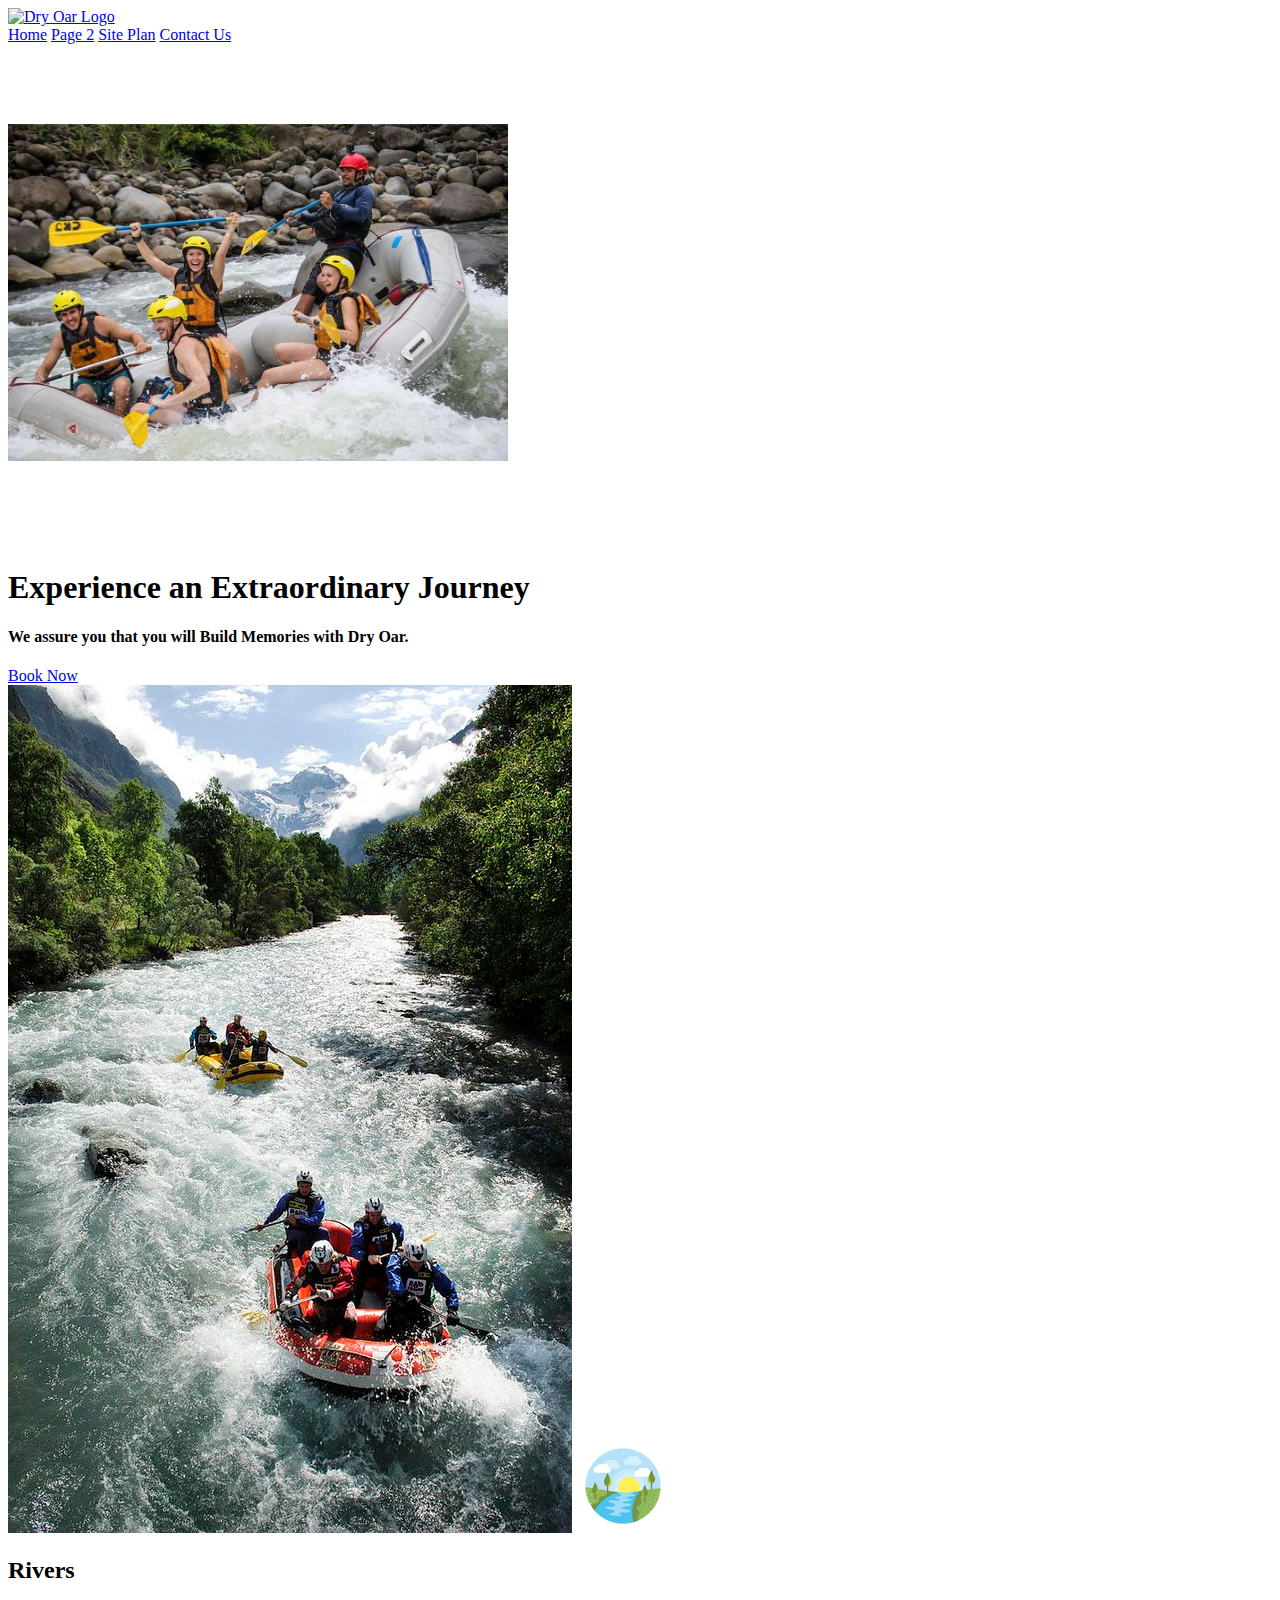
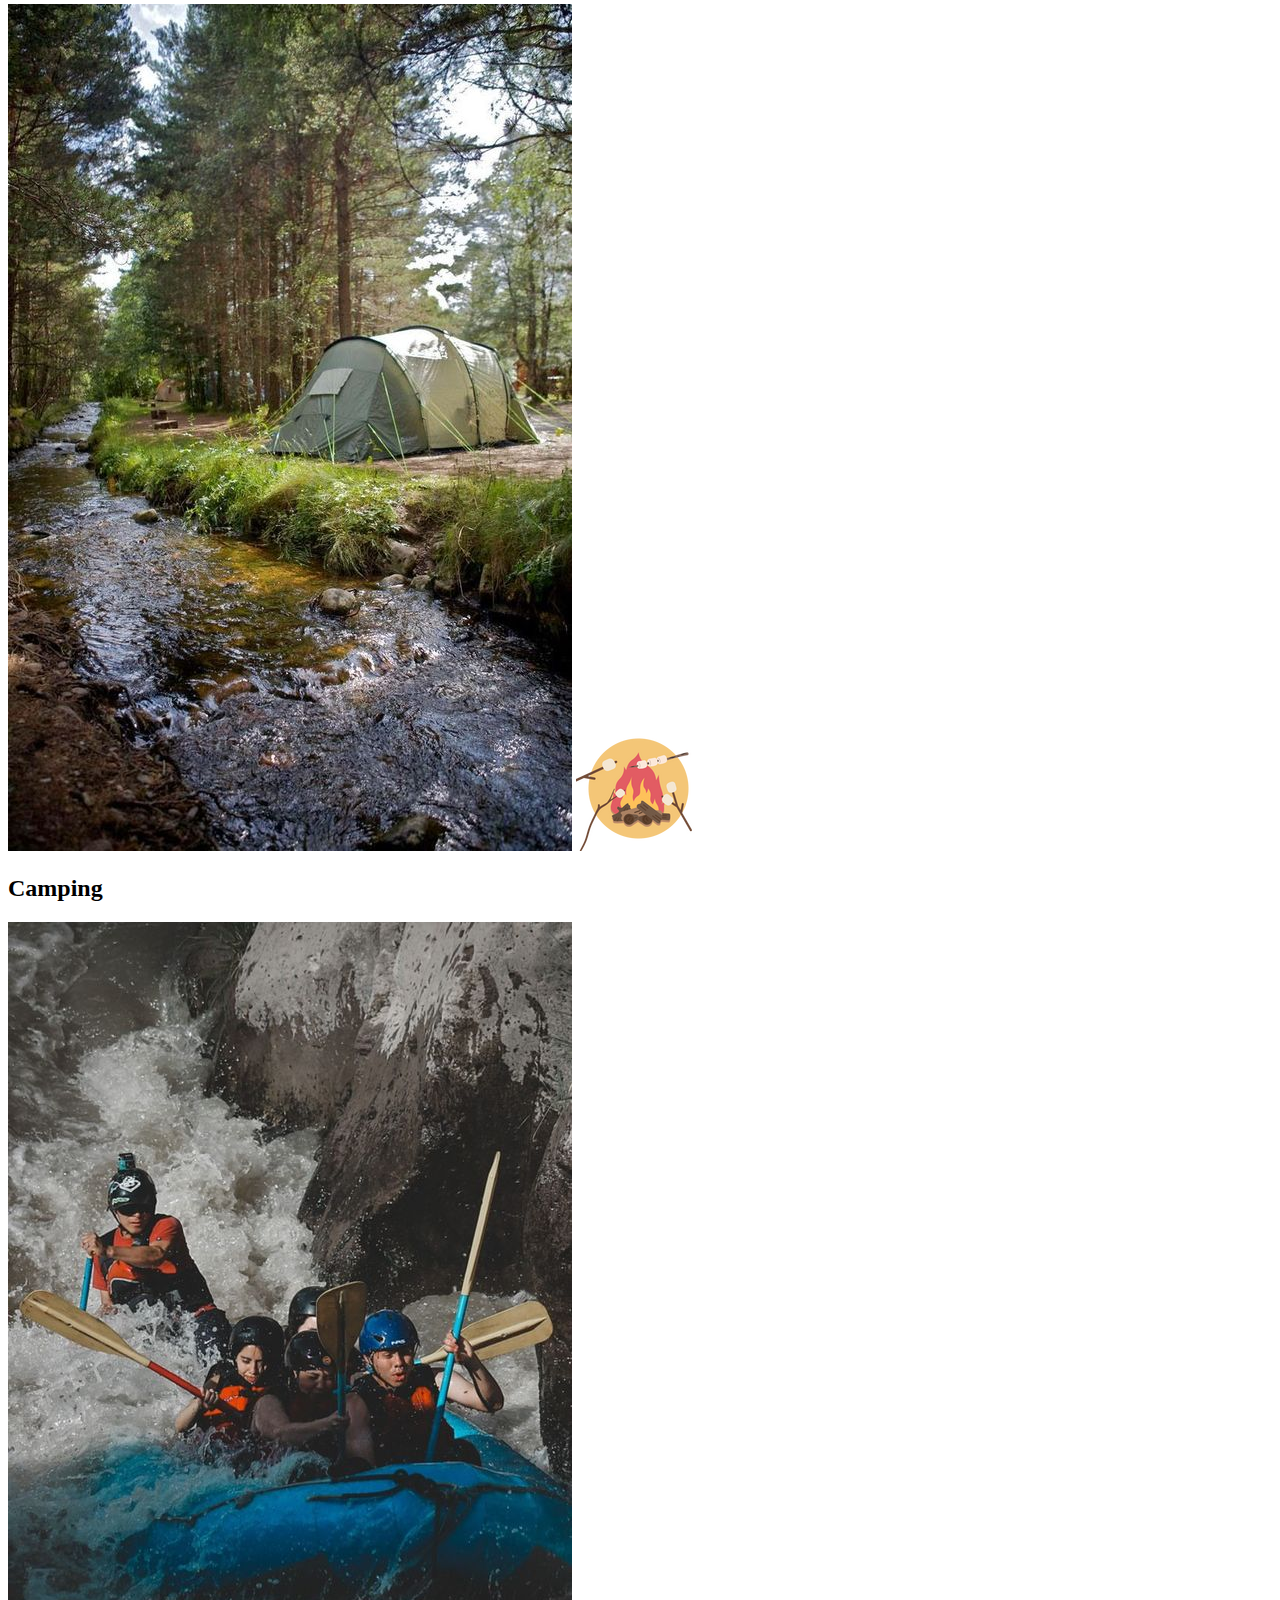
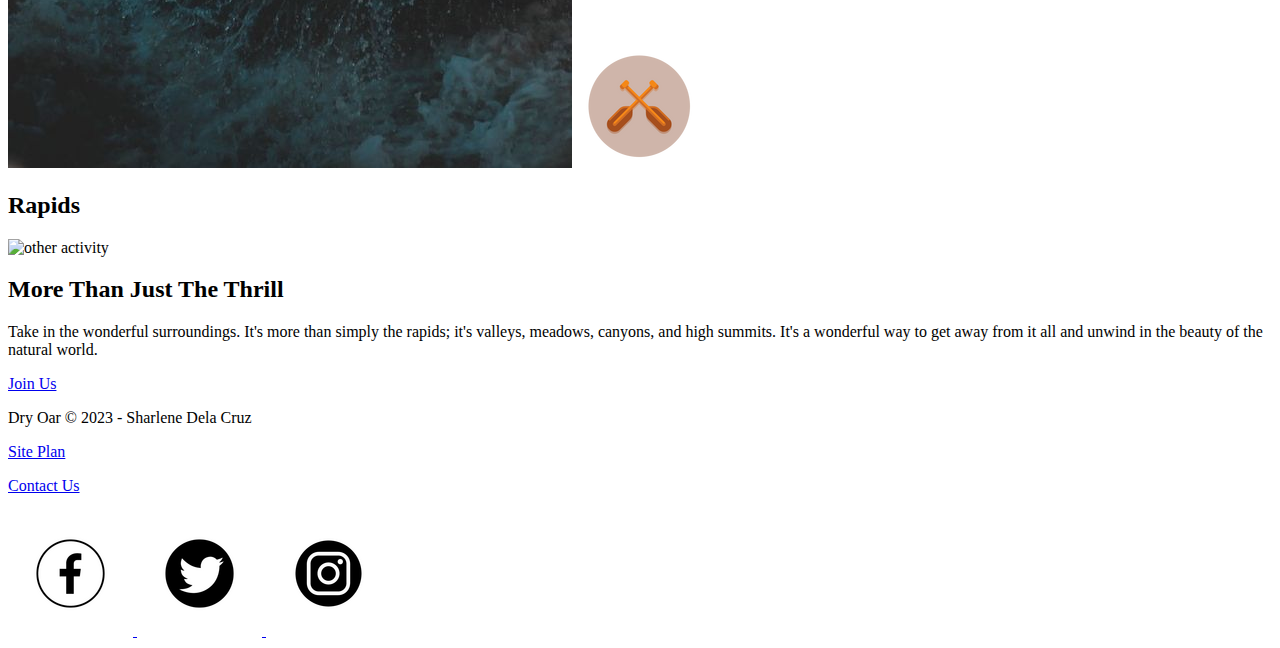
==== index.html @ 4264d600 "initial commit" ====
<!DOCTYPE html>

<html lang="en">
<head>
    <meta charset="UTF-8">
    <meta name="viewport" content="width=device-width, initial-scale=1.0">
    <title>Whitewater Rafting Vacations | Dry Oar Boating | Home</title>
</head>
<body>
    <header>
        <a id="logo_link" href="index.html">
            <img class="logo" src="https://byui-wdd.github.io/wdd130/rafting_images/dryoarlogo.png" alt="Dry Oar Logo">
        </a>
        <nav>
            <a href="index.html">Home</a>
            <a href="#">Page 2</a>
            <a href="site-plan-rafting.html">Site Plan</a>
            <a href="contactus.html">Contact Us</a>
        </nav>
    </header>  
    <div id="hero">
        <div id="hero-box">
            <img id="hero-img" src="images/hero.png" alt="People enjoying white water rafting">
        </div>
        <section id="hero-msg">
            <h1 class="home-title">Experience an Extraordinary Journey</h1>
            <h4>We assure you that you will Build Memories with Dry Oar. </h4>
            <div class='button-box'>
                <a class='book' href="contactus.html">Book Now</a>
            </div>
        </section>
    </div>
    <main class="home-grid">
        <section class="rivers-card">
            <img class="card-img" src="images/rivers.jpg" alt="river in forest">
            <img class="icon" src="images/river_icon.png" alt="river icon">
            <h2>Rivers</h2>
        </section>
        <section class="camping-card">
            <img class="card-img" src="images/camping.jpg" alt="tent in river side">
            <img class="icon" src="images/fire_icon.png" alt="fire icon">
            <h2>Camping</h2>
        </section>
        <section class="rapids-card">
            <img class="card-img" src="images/rapids.jpg" alt="rafting boat">
            <img class="icon" src="images/oars.png" alt="oars icon">
            <h2>Rapids</h2>
        </section>  
        <img class="mountains" src="images/places.png" alt="other activity">
        <section class="msg">
            <h2>More Than Just The Thrill</h2>
            <p>Take in the wonderful surroundings. It's more than simply the rapids; it's valleys, meadows, canyons, and high summits. It's a wonderful way to get away from it all and unwind in the beauty of the natural world. </p>
            <a class='join' href="rivers.html">Join Us</a>
    </main>
    <footer>
        <p>Dry Oar &copy; 2023 - Sharlene Dela Cruz</p>
        <p><a href="site-plan-rafting.html">Site Plan</a></p>
        <p><a href="contactus.html">Contact Us</a></p>
        <div class="social">
            <a href="https://facebook.com">
                <img src="images/facebook.png" alt="fb icon">
            </a>
            <a href="https://twitter.com">
                <img src="images/twitter.png" alt="twitter icon">
            </a>
            <a href="https://instagram.com">
                <img src="images/instagram.png" alt="instagram icon">
            </a>
        </div>
    </footer>
</body>
</html>
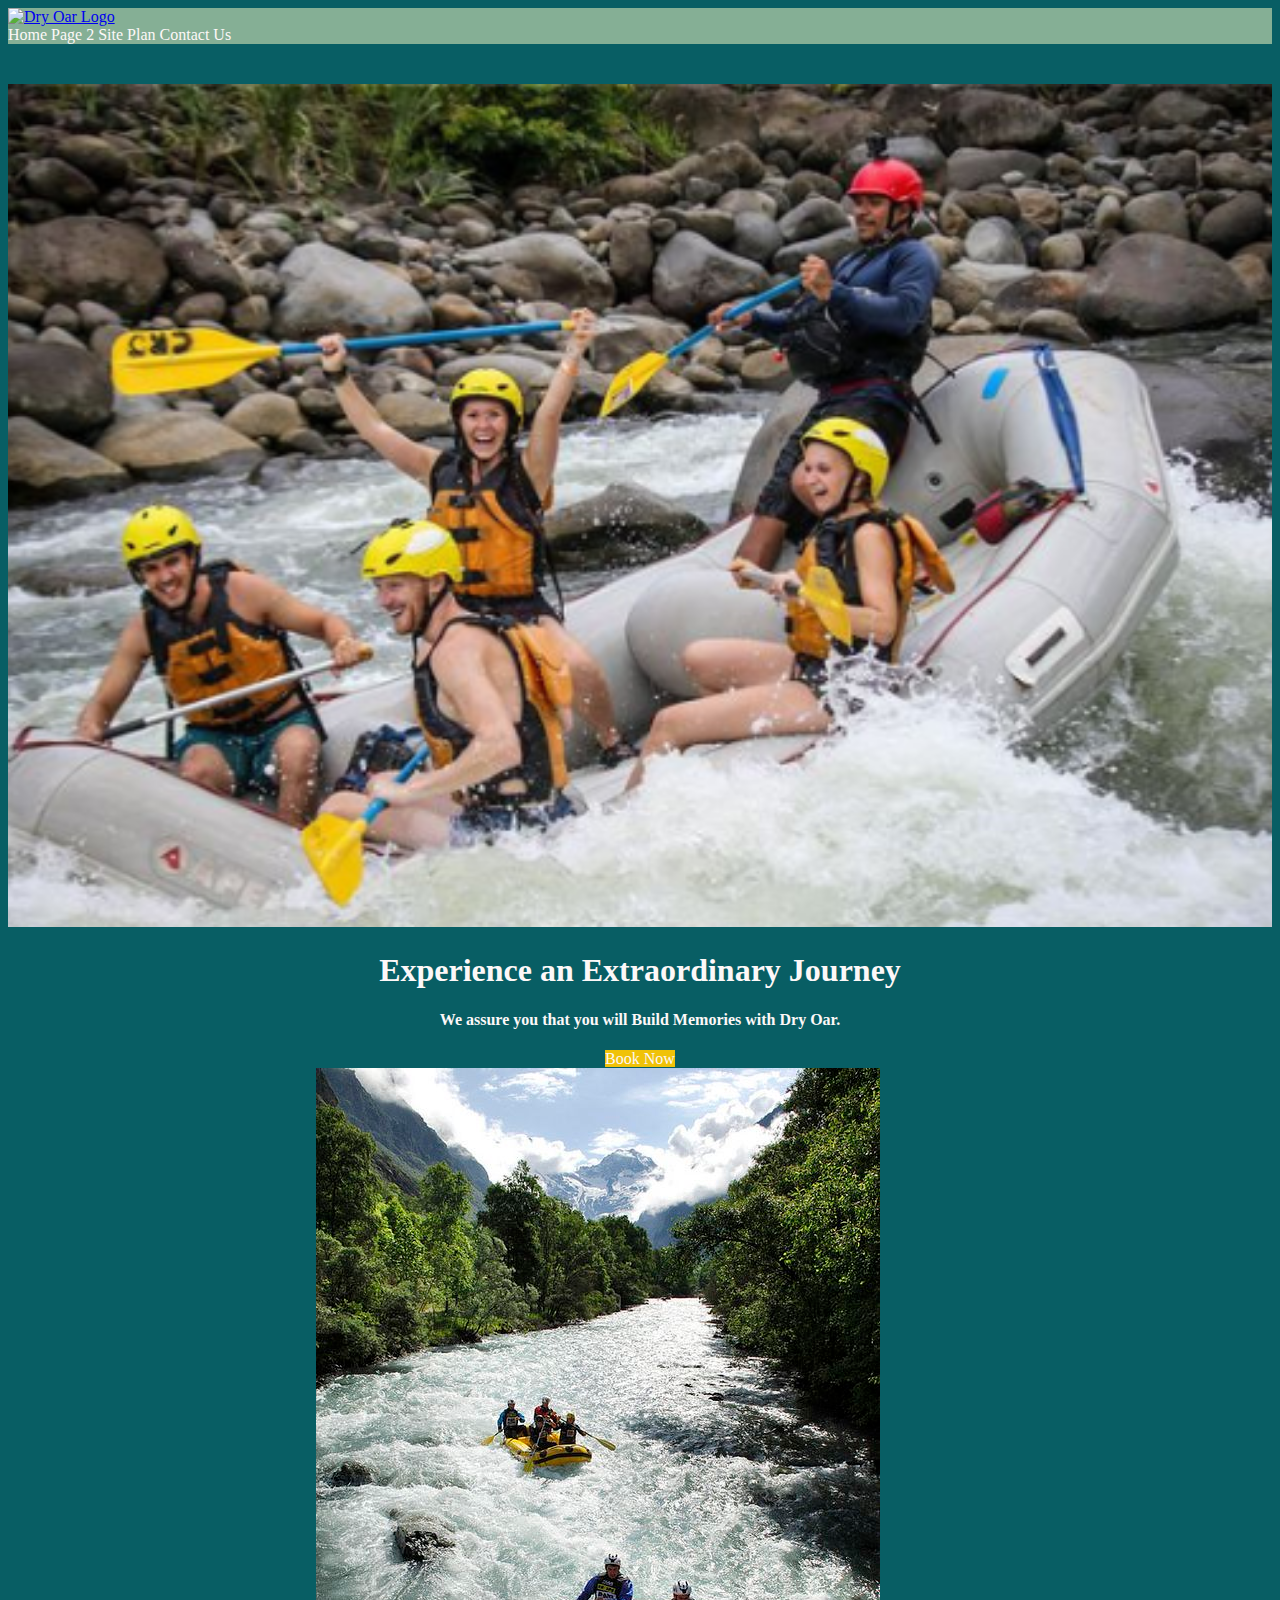
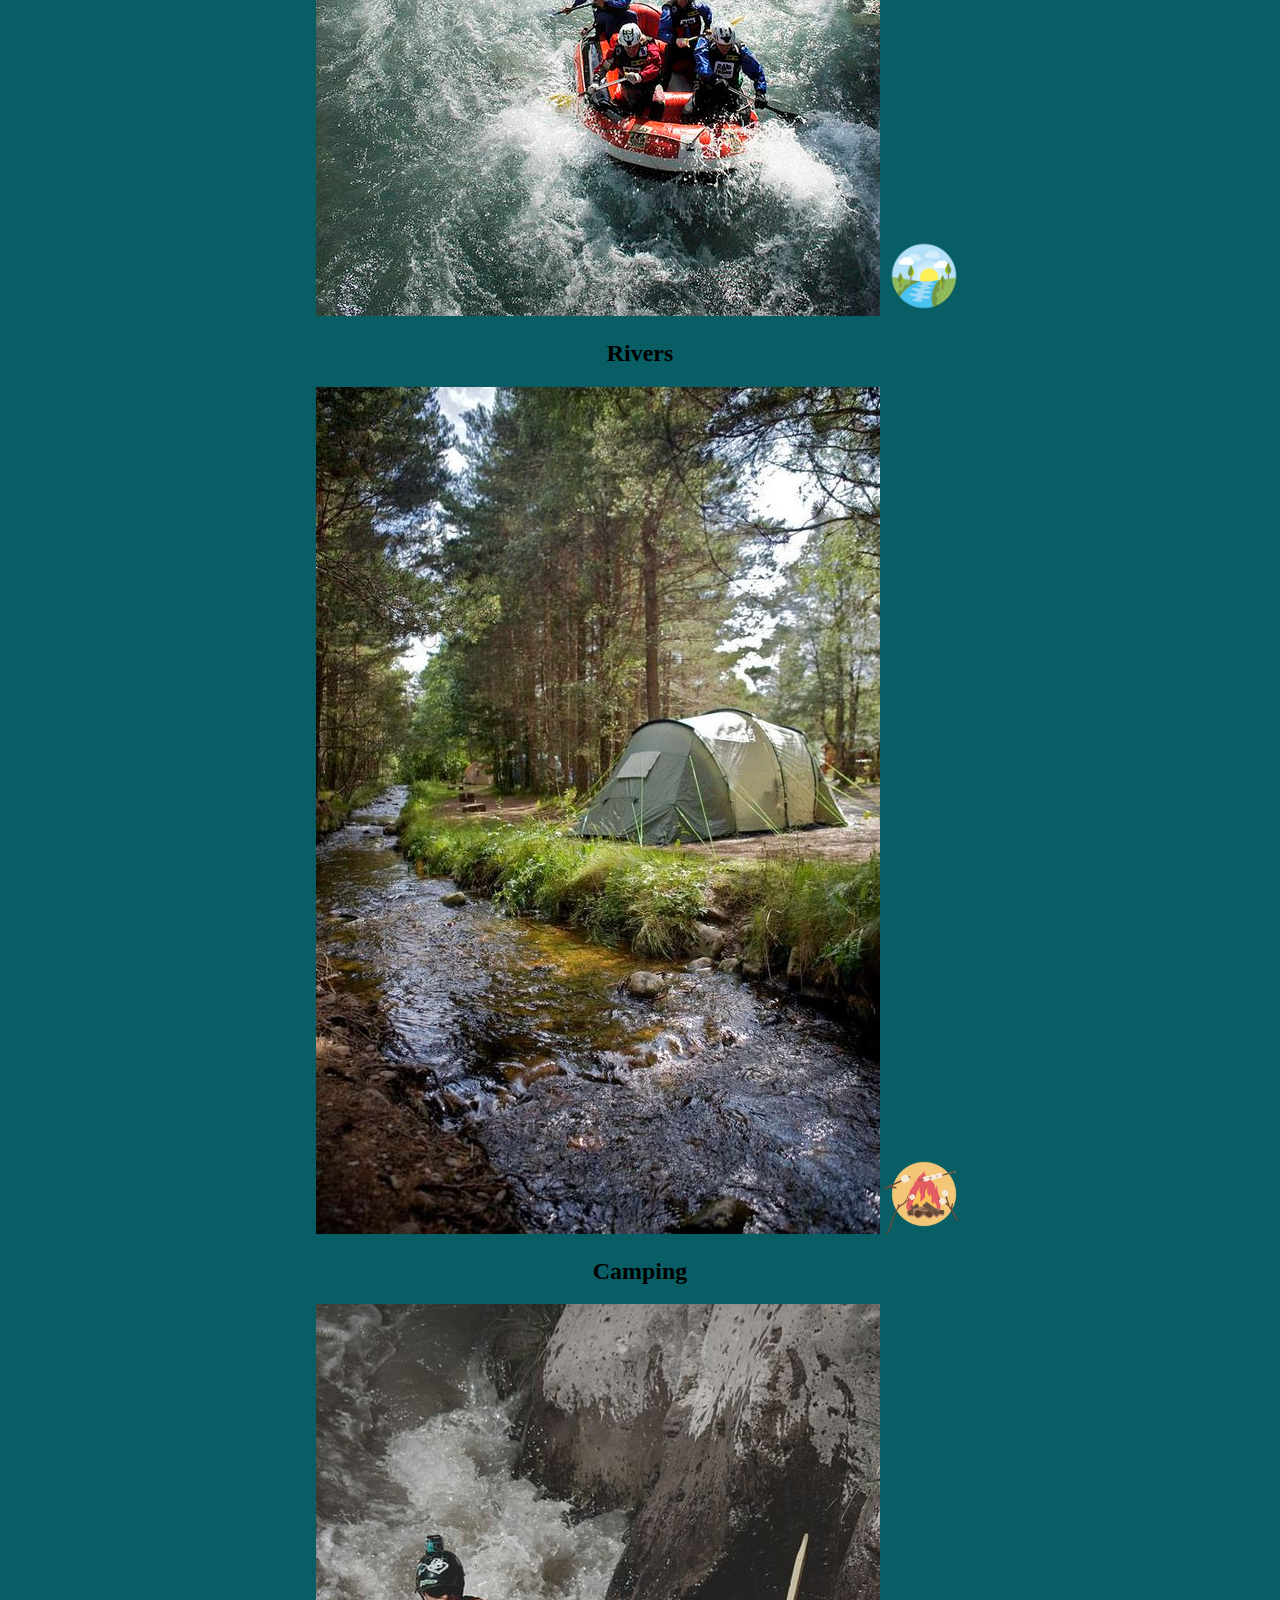
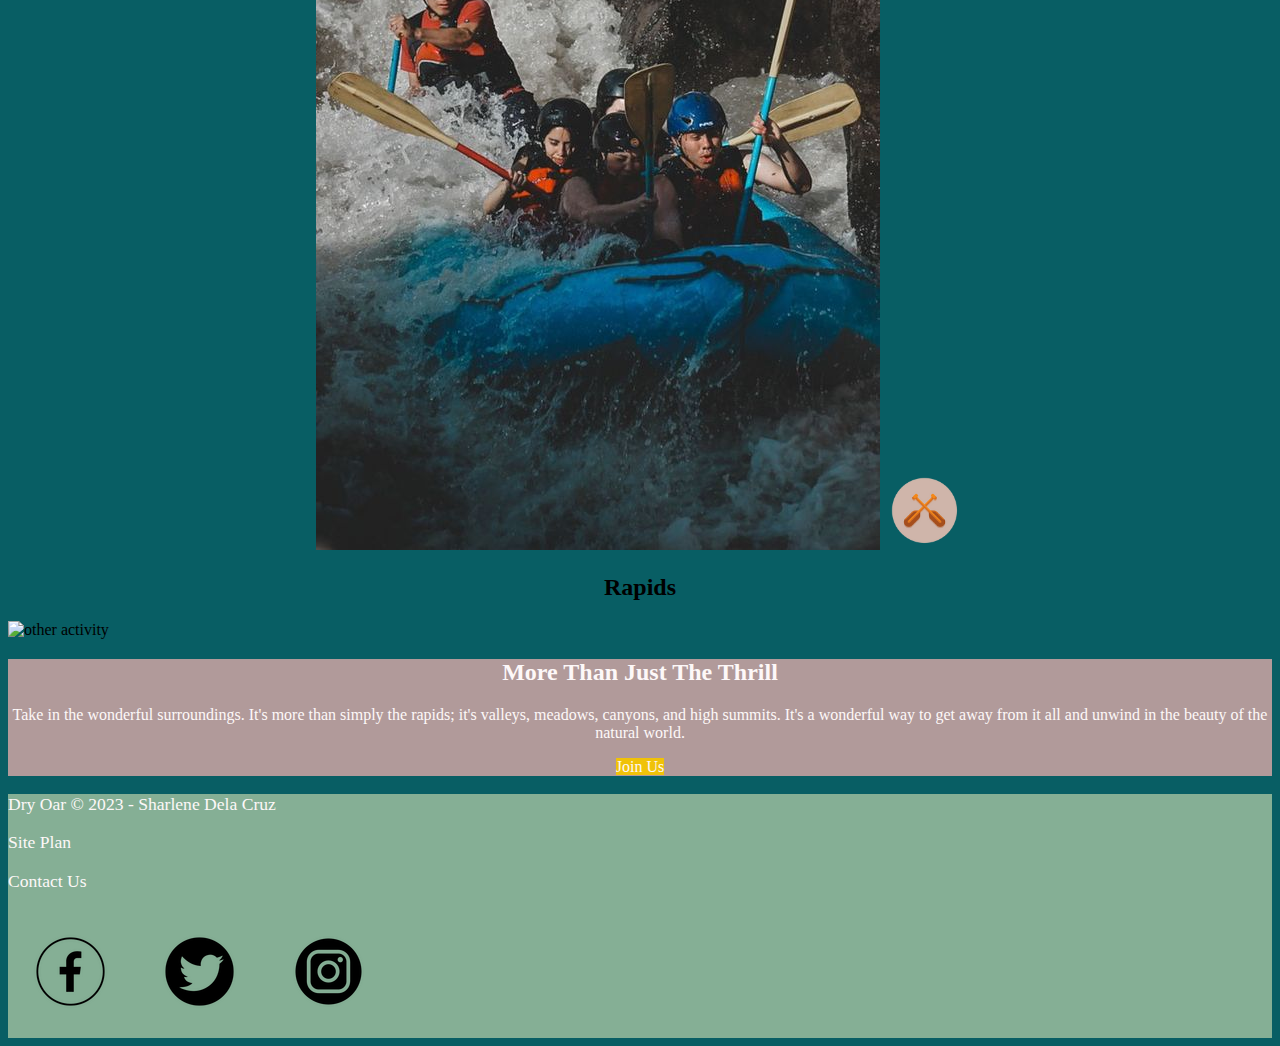
==== commit 790ed03f: "saved" ====
--- a/index.html
+++ b/index.html
@@ -5,6 +5,7 @@
     <meta charset="UTF-8">
     <meta name="viewport" content="width=device-width, initial-scale=1.0">
     <title>Whitewater Rafting Vacations | Dry Oar Boating | Home</title>
+    <link rel="stylesheet" href="styles/style.css"> 
 </head>
 <body>
     <header>
@@ -17,7 +18,13 @@
             <a href="site-plan-rafting.html">Site Plan</a>
             <a href="contactus.html">Contact Us</a>
         </nav>
-    </header>  
+    </header>
+    <body>
+        <div id="content">
+            <header>
+            </footer>
+        </div>
+    </body>  
     <div id="hero">
         <div id="hero-box">
             <img id="hero-img" src="images/hero.png" alt="People enjoying white water rafting">
--- a/styles/style.css
+++ b/styles/style.css
@@ -0,0 +1,91 @@
+
+#content {
+    max-width: 1600px;
+    margin: 0 auto;
+    padding: 20px;
+}
+nav a,
+#hero-msg h1,
+#hero-msg h4,
+.button-box,
+main section {
+    text-align: center;
+}
+#background {
+    height: 725px;
+}
+body {
+    background-color: #085e64;
+}
+
+header {
+    background-color: rgba(187, 210, 170, 0.7);
+}
+
+nav a:hover {
+    background-color: rgb(38, 139, 227);
+    color: #e29b3e;
+}
+
+.book,
+.join {
+    background-color: rgb(240, 194, 8);
+    color: #000000;
+}
+
+.book:hover,
+.join:hover {
+    background-color: #0056b3;
+}
+
+#background {
+    background-color: #f4f4f4; 
+}
+.msg {
+    background-color: #b19a9a;  
+    color: #333; 
+}
+
+footer {
+    background-color: rgba(187, 210, 170, 0.7);
+    color: #fff;
+}
+
+footer a {
+    color: #d9c2a3;
+}
+
+footer a:hover {
+    text-decoration: underline;
+}
+nav a,
+nav a:hover,
+.home-title,
+h4,
+.book,
+.join,
+.book:hover,
+.join:hover,
+.msg h2,
+.msg p,
+footer,
+footer a {
+    color: #fdf8f8; 
+}
+
+.logo,
+.icon {
+    width: 80px;
+}
+#hero-img {
+    width: 100%;
+}
+nav a,
+.book,
+.join,
+footer a {
+    text-decoration: none;
+}
+footer p {
+    font-size: 1.1em;
+}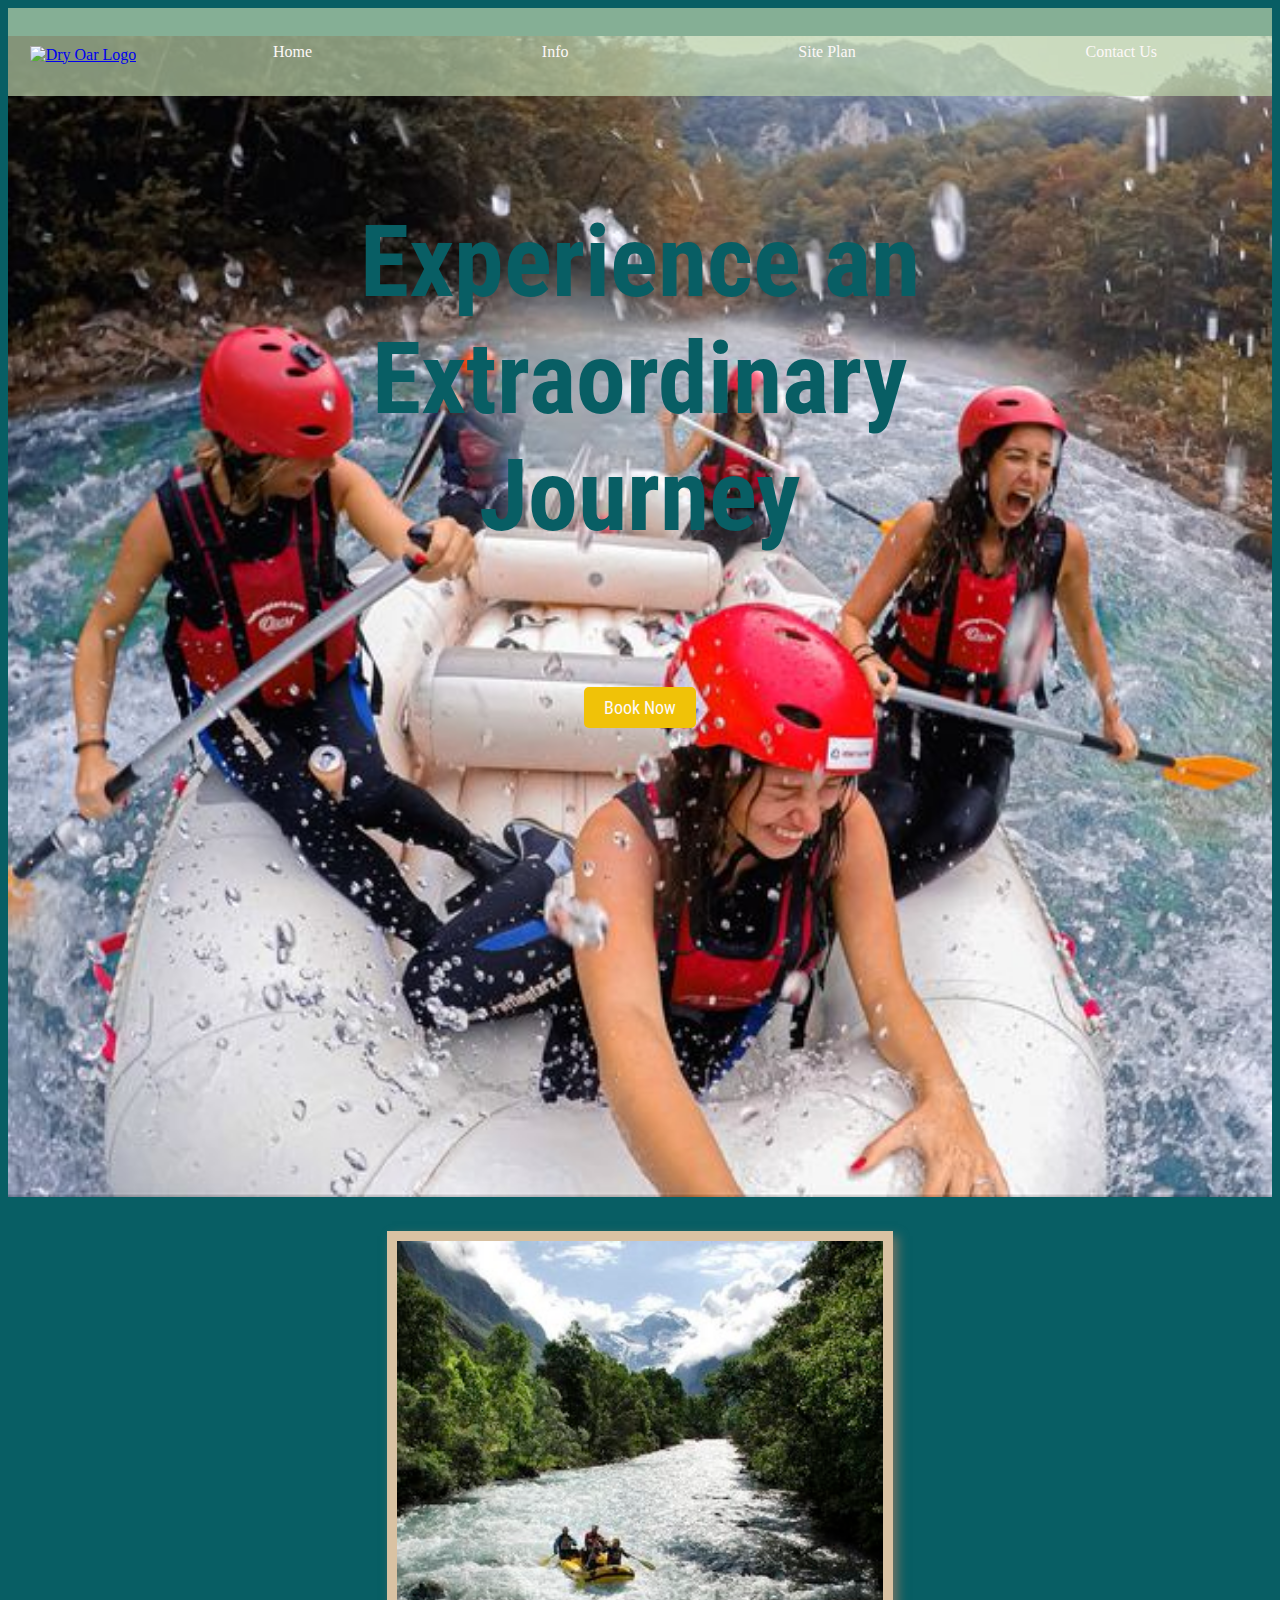
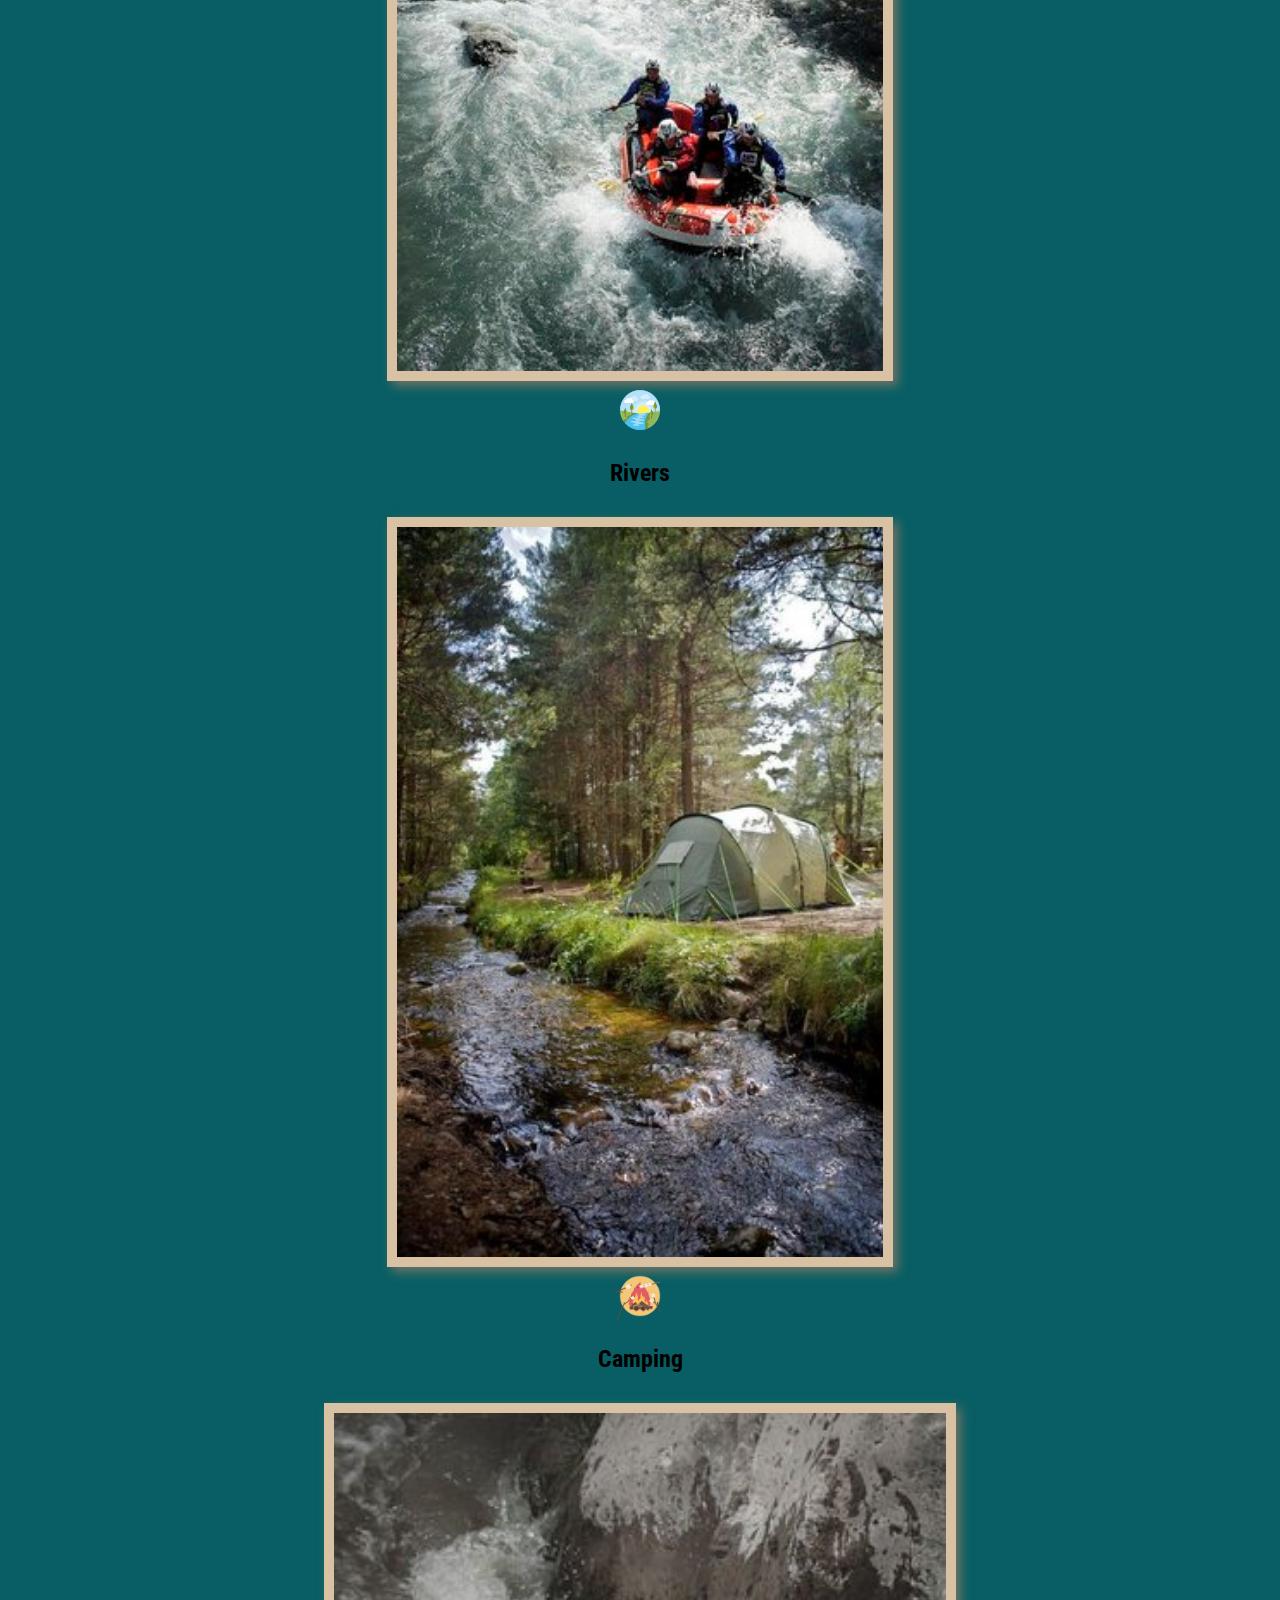
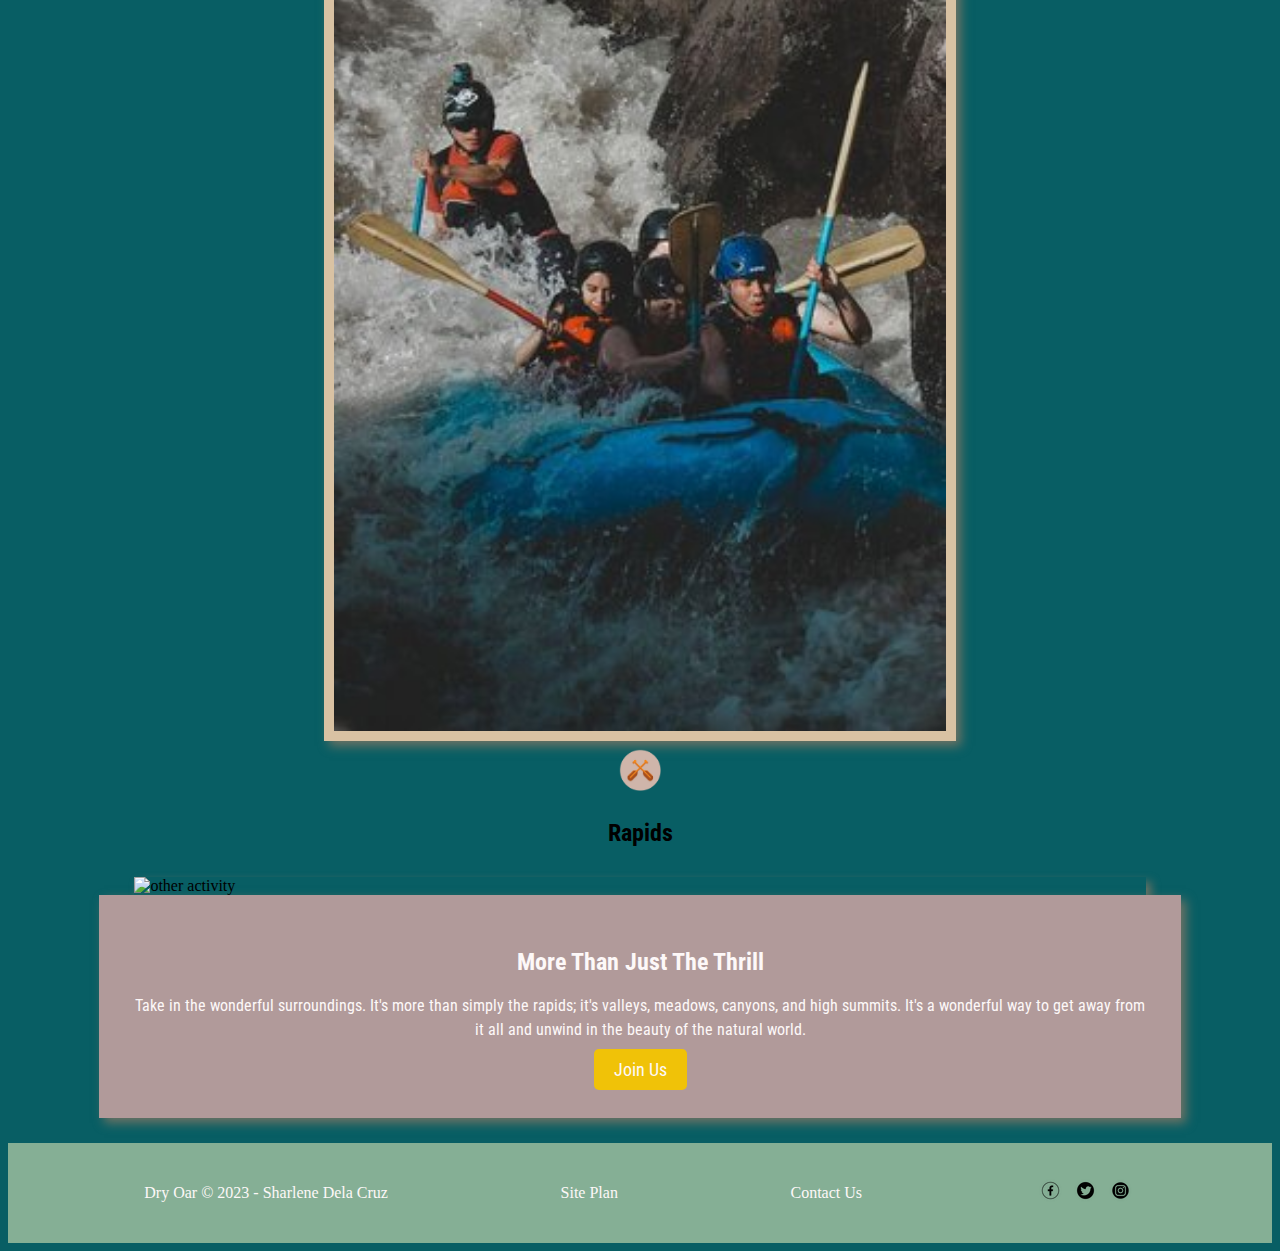
==== commit e7c78a1b: "new" ====
--- a/index.html
+++ b/index.html
@@ -14,7 +14,7 @@
         </a>
         <nav>
             <a href="index.html">Home</a>
-            <a href="#">Page 2</a>
+            <a href="subpage.html">Info</a>
             <a href="site-plan-rafting.html">Site Plan</a>
             <a href="contactus.html">Contact Us</a>
         </nav>
--- a/styles/style.css
+++ b/styles/style.css
@@ -1,18 +1,111 @@
+@import url('https://fonts.googleapis.com/css2?family=Croissant+One&family=Roboto+Condensed&display=swap');
+
 
 #content {
     max-width: 1600px;
     margin: 0 auto;
     padding: 20px;
-}
-nav a,
+    font-family: 'Roboto Condensed', 'Helvetica', sans-serif;
+    font-size: 2em;
+}
+nav a 
+{
+    text-decoration: none;
+    color: #fcfbfb;
+    text-align: center;
+    padding: 35px;
+}
+nav 
+{
+    display: flex;
+    justify-content: space-around;
+    
+}
 #hero-msg h1,
-#hero-msg h4,
+#hero-msg h4,   
 .button-box,
-main section {
+main section 
+{
     text-align: center;
+    font-family: 'Roboto Condensed', 'Croissant', sans-serif;
+    font-size: 1em;
+}
+#hero 
+{
+    display: grid;
+    grid-template-columns: 1fr 3fr 1fr;
+    margin-top: 0;
+    margin-top: -100px;  
+}
+
+@media screen and (max-width: 900px) {
+    #hero, .home-grid {
+        display: block;
+        height: auto;
+    }
+}
+#hero-box 
+{
+    grid-column: 1/4;
+    grid-row: 1/3;
+    z-index: -1;
+}
+#hero-msg h4 
+{
+    color: rgb(240, 194, 8);
+    display: none;
+}
+#hero-msg {
+    grid-column: 2/3;
+    grid-row: 1/2;
+    margin-top: 0;
+    margin-top: 100px;
+}
+.rivers-card, .camping-card, .rapids-card 
+{ 
+    margin: 30px auto;
+    width: 40%;
+}
+   .rivers-card {
+    grid-column: 2 / 5;
+    grid-row: 2 / 4;
+
+  }
+  
+  .camping-card {
+    grid-column: 5 / 8;
+    grid-row: 2 / 4;
+    
+  }
+  
+   .rapids-card {
+    grid-column: 8 / 11;
+    grid-row: 2 / 4;
+    width: 50%;
+  }
+  .card-img, .mountains {
+    width: 100%;
+}
+    
+   .mountains {
+  
+    grid-column: 2/7;
+    grid-row: 5/8;
+    box-shadow: 5px 5px 10px #6f7364;
+  }
+  .mountains, .msg 
+  {
+    width: 80%;
+    display: block;
+    margin: 0 auto;
 }
 #background {
     height: 725px;
+    background-color: #f4f4f4; 
+    grid-column: 1 / 12;
+    grid-row: 4 / 10;
+    width: 50%;
+    display: none;
 }
 body {
     background-color: #085e64;
@@ -20,35 +113,64 @@
 
 header {
     background-color: rgba(187, 210, 170, 0.7);
+    display: grid;
+    grid-template-columns: 150px auto;
+    
 }
 
 nav a:hover {
-    background-color: rgb(38, 139, 227);
+    background-color: rgb(197, 214, 229);
     color: #e29b3e;
 }
 
-.book,
-.join {
+.book, .join {
     background-color: rgb(240, 194, 8);
     color: #000000;
+    text-decoration: none;
+    font-size: 18px;
+    padding: 10px 20px;
+    margin-top: 50px;
+    border-radius: 5px; 
+}
+
+.card-img {
+    border: 10px solid #d9c2a3;
+    transition: transform .5s;
+    box-shadow: 5px 5px 10px #6f7364;
+}
+
+.card-img:hover {
+    opacity: .6;
+    transform: scale(1.1);
+}
+
+main section img {
+    box-sizing: border-box;
 }
 
 .book:hover,
 .join:hover {
-    background-color: #0056b3;
-}
-
-#background {
-    background-color: #f4f4f4; 
+    background-color: #c9d1da;
 }
 .msg {
     background-color: #b19a9a;  
     color: #333; 
+    line-height: 1.5em;
+    padding: 35px;
+    grid-column: 6/10;
+    grid-row: 6/7;
+    box-shadow: 5px 5px 10px #6f7364;
 }
 
 footer {
     background-color: rgba(187, 210, 170, 0.7);
     color: #fff;
+    padding: 25px 50px;
+    margin-top: 200px; 
+    display: flex;
+    justify-content: space-around;
+    align-items: center;
+    margin-top: 25px;
 }
 
 footer a {
@@ -60,7 +182,7 @@
 }
 nav a,
 nav a:hover,
-.home-title,
+
 h4,
 .book,
 .join,
@@ -73,12 +195,23 @@
     color: #fdf8f8; 
 }
 
-.logo,
-.icon {
-    width: 80px;
+#hero-msg, .home-title 
+{
+    font-family: 'Roboto Condensed', 'Helvetica', sans-serif;
+    font-size: 4em;
+    font-size: 100px;
+    color: #085e64;
+}
+.logo,.icon {
+    width: 50px;
 }
 #hero-img {
     width: 100%;
+}
+#logo_link {
+    padding-top: 5px;
+    justify-self: center;
+    align-self: center;
 }
 nav a,
 .book,
@@ -86,6 +219,7 @@
 footer a {
     text-decoration: none;
 }
-footer p {
-    font-size: 1.1em;
-}+
+
+    
+
